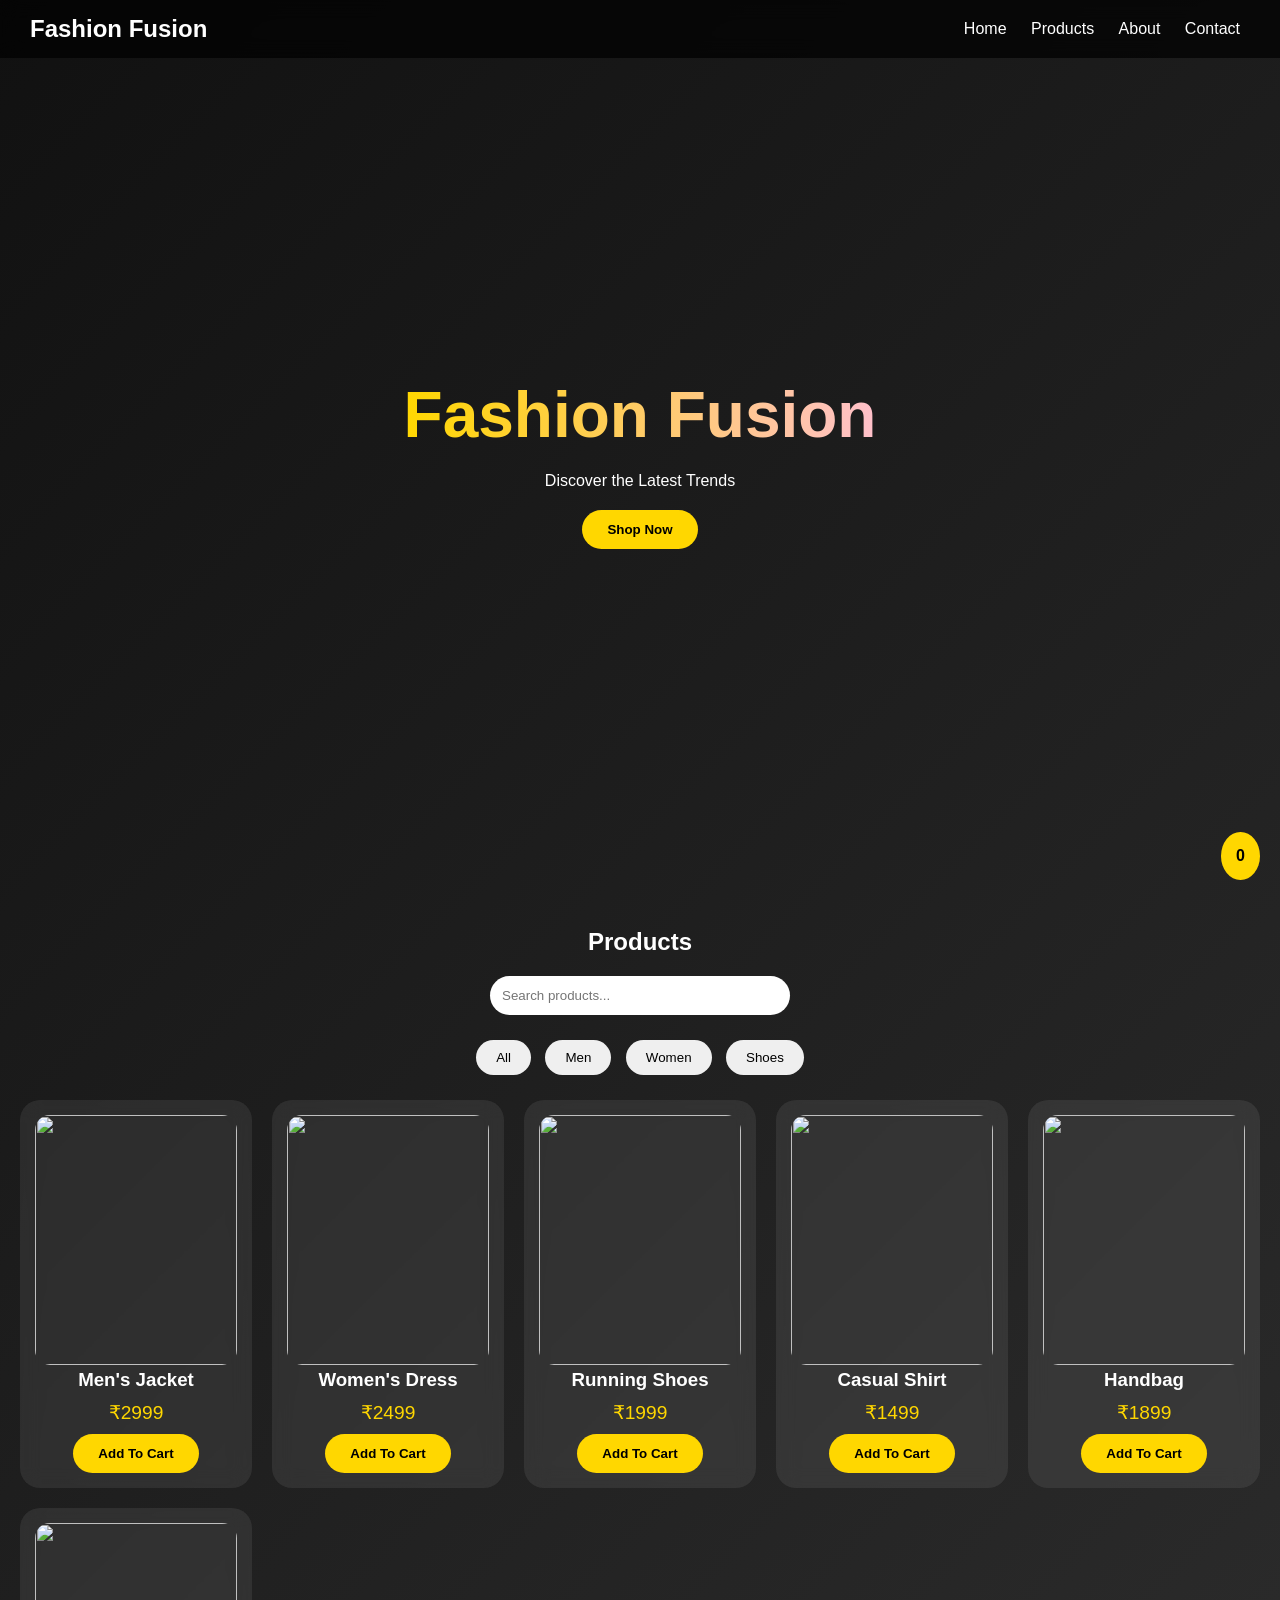
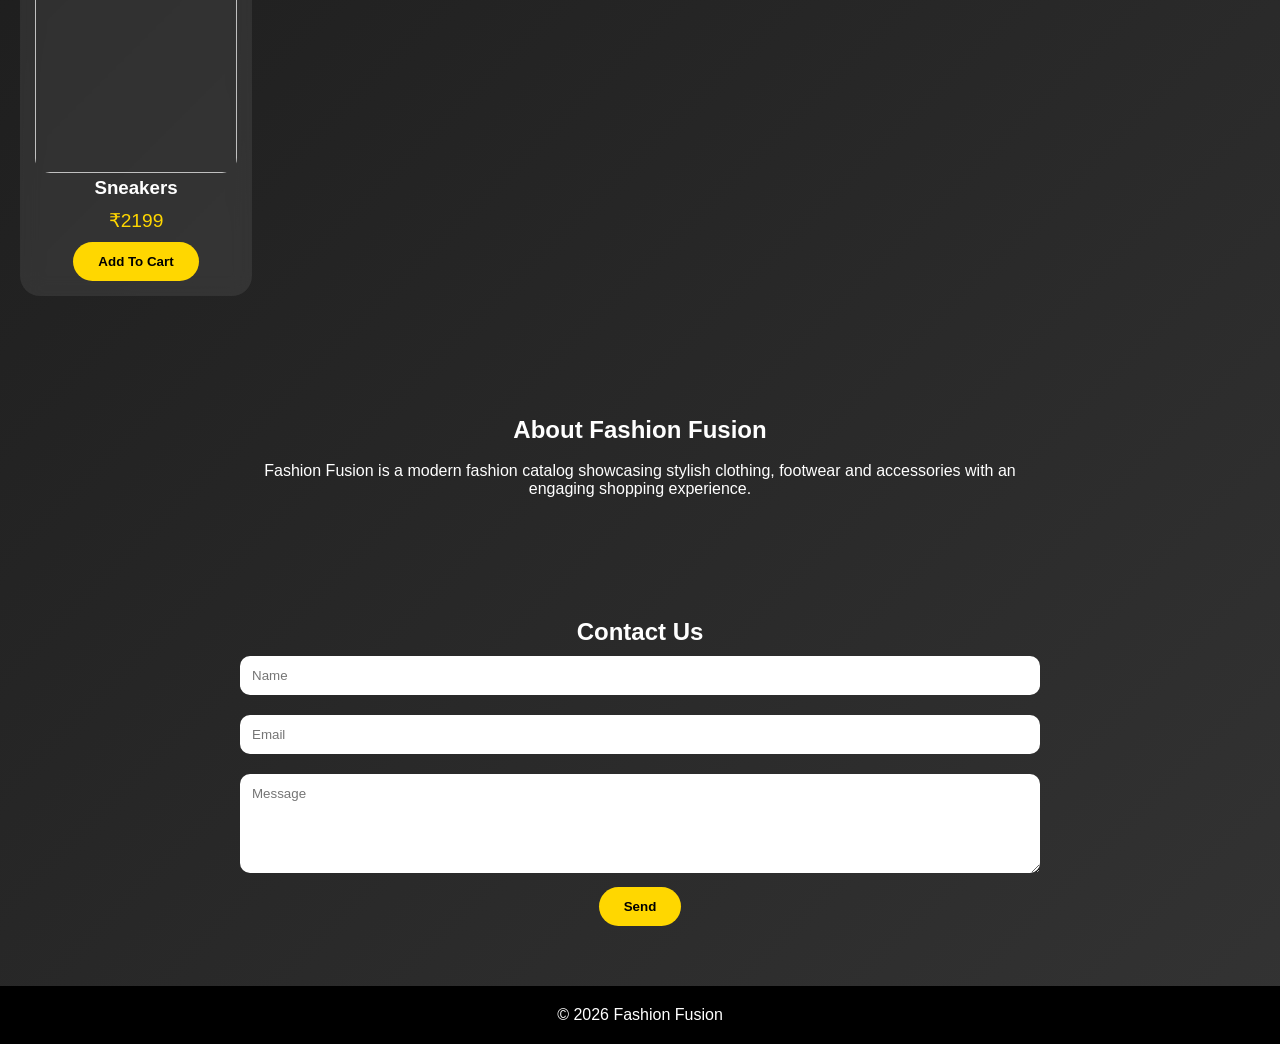
==== index (2).html @ 62791765 "Add files via upload" ====
<!DOCTYPE html>
<html lang="en">
<head>
<meta charset="UTF-8">
<meta name="viewport" content="width=device-width,initial-scale=1.0">
<title>Fashion Fusion</title>
<style>
*{margin:0;padding:0;box-sizing:border-box;font-family:Segoe UI,sans-serif}
body{
background:linear-gradient(135deg,#111,#222,#333);
color:#fff;
overflow-x:hidden;
}
nav{
position:sticky;top:0;
display:flex;justify-content:space-between;align-items:center;
padding:15px 30px;
background:rgba(0,0,0,.7);
backdrop-filter:blur(10px);
z-index:100;
}
nav a{
color:#fff;text-decoration:none;margin:0 10px;
transition:.3s;
}
nav a:hover{color:gold}
.hero{
height:90vh;
display:flex;
flex-direction:column;
justify-content:center;
align-items:center;
text-align:center;
animation:fadeIn 1s;
}
.hero h1{
font-size:4rem;
background:linear-gradient(to right,gold,pink);
-webkit-background-clip:text;
-webkit-text-fill-color:transparent;
}
.hero p{margin:20px}
.btn{
padding:12px 25px;
border:none;
border-radius:25px;
cursor:pointer;
background:gold;
font-weight:bold;
transition:.3s;
}
.btn:hover{
transform:scale(1.08);
}
section{
padding:60px 20px;
}
.search{
display:flex;
justify-content:center;
margin-bottom:20px;
}
.search input{
padding:12px;
width:300px;
border:none;
border-radius:20px;
}
.filters{
text-align:center;
margin-bottom:20px;
}
.filters button{
margin:5px;
padding:10px 20px;
border:none;
border-radius:20px;
cursor:pointer;
}
.grid{
display:grid;
grid-template-columns:repeat(auto-fit,minmax(220px,1fr));
gap:20px;
}
.card{
background:rgba(255,255,255,.08);
backdrop-filter:blur(10px);
padding:15px;
border-radius:20px;
text-align:center;
transition:.4s;
}
.card:hover{
transform:translateY(-10px) scale(1.03);
}
.card img{
width:100%;
height:250px;
object-fit:cover;
border-radius:15px;
}
.price{
color:gold;
font-size:1.2rem;
margin:10px 0;
}
.cart{
position:fixed;
right:20px;
bottom:20px;
background:gold;
color:#000;
padding:15px;
border-radius:50%;
font-weight:bold;
}
.about,.contact{
max-width:800px;
margin:auto;
text-align:center;
}
.contact input,.contact textarea{
width:100%;
padding:12px;
margin:10px 0;
border:none;
border-radius:10px;
}
footer{
text-align:center;
padding:20px;
background:#000;
}
@keyframes fadeIn{
from{opacity:0;transform:translateY(50px)}
to{opacity:1;transform:translateY(0)}
}
</style>
</head>
<body>

<nav>
<h2>Fashion Fusion</h2>
<div>
<a href="#home">Home</a>
<a href="#products">Products</a>
<a href="#about">About</a>
<a href="#contact">Contact</a>
</div>
</nav>

<section class="hero" id="home">
<h1>Fashion Fusion</h1>
<p>Discover the Latest Trends</p>
<a href="#products"><button class="btn">Shop Now</button></a>
</section>

<section id="products">
<h2 style="text-align:center;margin-bottom:20px">Products</h2>

<div class="search">
<input id="search" placeholder="Search products...">
</div>

<div class="filters">
<button onclick="filterProducts('all')">All</button>
<button onclick="filterProducts('Men')">Men</button>
<button onclick="filterProducts('Women')">Women</button>
<button onclick="filterProducts('Shoes')">Shoes</button>
</div>

<div class="grid" id="productGrid"></div>
</section>

<section id="about">
<div class="about">
<h2>About Fashion Fusion</h2>
<br>
<p>
Fashion Fusion is a modern fashion catalog showcasing stylish clothing,
footwear and accessories with an engaging shopping experience.
</p>
</div>
</section>

<section id="contact">
<div class="contact">
<h2>Contact Us</h2>
<input placeholder="Name">
<input placeholder="Email">
<textarea rows="5" placeholder="Message"></textarea>
<button class="btn">Send</button>
</div>
</section>

<div class="cart" id="cartCount">0</div>

<footer>
© 2026 Fashion Fusion
</footer>

<script>
const products=[
{
name:"Men's Jacket",
category:"Men",
price:2999,
image:"https://images.unsplash.com/photo-1521572163474-6864f9cf17ab?w=500"
},
{
name:"Women's Dress",
category:"Women",
price:2499,
image:"https://images.unsplash.com/photo-1496747611176-843222e1e57c?w=500"
},
{
name:"Running Shoes",
category:"Shoes",
price:1999,
image:"https://images.unsplash.com/photo-1542291026-7eec264c27ff?w=500"
},
{
name:"Casual Shirt",
category:"Men",
price:1499,
image:"https://images.unsplash.com/photo-1602810318383-e386cc2a3ccf?w=500"
},
{
name:"Handbag",
category:"Women",
price:1899,
image:"https://images.unsplash.com/photo-1584917865442-de89df76afd3?w=500"
},
{
name:"Sneakers",
category:"Shoes",
price:2199,
image:"https://images.unsplash.com/photo-1549298916-b41d501d3772?w=500"
}
];

let cart=0;

function displayProducts(data){
const grid=document.getElementById("productGrid");
grid.innerHTML="";

data.forEach(p=>{
grid.innerHTML+=`
<div class="card">
<img src="${p.image}" loading="lazy">
<h3>${p.name}</h3>
<div class="price">₹${p.price}</div>
<button class="btn" onclick="addCart()">Add To Cart</button>
</div>
`;
});
}

function filterProducts(cat){
if(cat==="all"){
displayProducts(products);
return;
}
displayProducts(products.filter(p=>p.category===cat));
}

function addCart(){
cart++;
document.getElementById("cartCount").innerText=cart;
}

document.getElementById("search").addEventListener("input",e=>{
const value=e.target.value.toLowerCase();
displayProducts(
products.filter(p=>
p.name.toLowerCase().includes(value)
)
);
});

displayProducts(products);
</script>

</body>
</html>
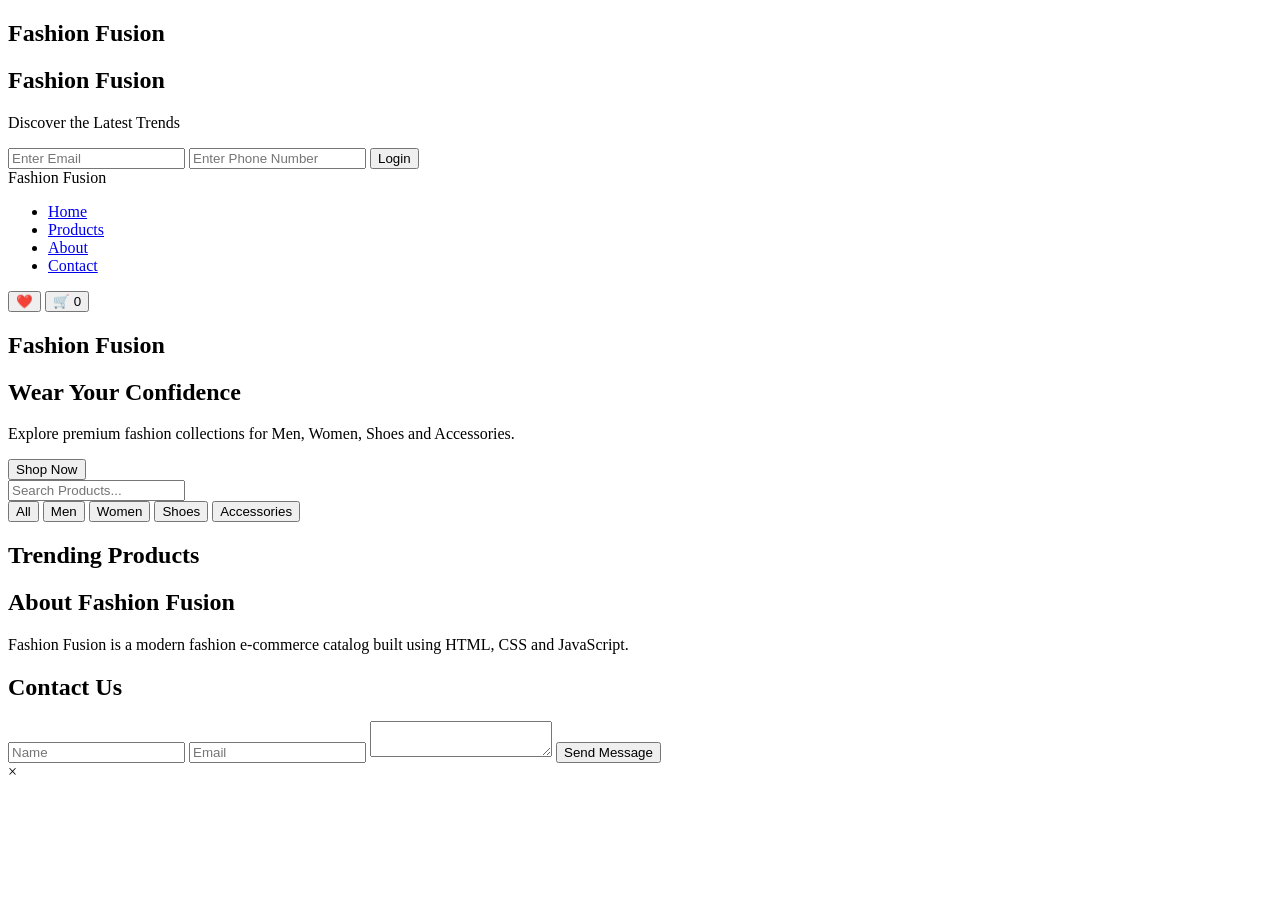
==== commit 3ac9daf9: "Update index (2).html" ====
--- a/index (2).html
+++ b/index (2).html
@@ -2,285 +2,244 @@
 <html lang="en">
 <head>
 <meta charset="UTF-8">
-<meta name="viewport" content="width=device-width,initial-scale=1.0">
+<meta name="viewport" content="width=device-width, initial-scale=1.0">
 <title>Fashion Fusion</title>
-<style>
-*{margin:0;padding:0;box-sizing:border-box;font-family:Segoe UI,sans-serif}
-body{
-background:linear-gradient(135deg,#111,#222,#333);
-color:#fff;
-overflow-x:hidden;
-}
-nav{
-position:sticky;top:0;
-display:flex;justify-content:space-between;align-items:center;
-padding:15px 30px;
-background:rgba(0,0,0,.7);
-backdrop-filter:blur(10px);
-z-index:100;
-}
-nav a{
-color:#fff;text-decoration:none;margin:0 10px;
-transition:.3s;
-}
-nav a:hover{color:gold}
-.hero{
-height:90vh;
-display:flex;
-flex-direction:column;
-justify-content:center;
-align-items:center;
-text-align:center;
-animation:fadeIn 1s;
-}
-.hero h1{
-font-size:4rem;
-background:linear-gradient(to right,gold,pink);
--webkit-background-clip:text;
--webkit-text-fill-color:transparent;
-}
-.hero p{margin:20px}
-.btn{
-padding:12px 25px;
-border:none;
-border-radius:25px;
-cursor:pointer;
-background:gold;
-font-weight:bold;
-transition:.3s;
-}
-.btn:hover{
-transform:scale(1.08);
-}
-section{
-padding:60px 20px;
-}
-.search{
-display:flex;
-justify-content:center;
-margin-bottom:20px;
-}
-.search input{
-padding:12px;
-width:300px;
-border:none;
-border-radius:20px;
-}
-.filters{
-text-align:center;
-margin-bottom:20px;
-}
-.filters button{
-margin:5px;
-padding:10px 20px;
-border:none;
-border-radius:20px;
-cursor:pointer;
-}
-.grid{
-display:grid;
-grid-template-columns:repeat(auto-fit,minmax(220px,1fr));
-gap:20px;
-}
-.card{
-background:rgba(255,255,255,.08);
-backdrop-filter:blur(10px);
-padding:15px;
-border-radius:20px;
-text-align:center;
-transition:.4s;
-}
-.card:hover{
-transform:translateY(-10px) scale(1.03);
-}
-.card img{
-width:100%;
-height:250px;
-object-fit:cover;
-border-radius:15px;
-}
-.price{
-color:gold;
-font-size:1.2rem;
-margin:10px 0;
-}
-.cart{
-position:fixed;
-right:20px;
-bottom:20px;
-background:gold;
-color:#000;
-padding:15px;
-border-radius:50%;
-font-weight:bold;
-}
-.about,.contact{
-max-width:800px;
-margin:auto;
-text-align:center;
-}
-.contact input,.contact textarea{
-width:100%;
-padding:12px;
-margin:10px 0;
-border:none;
-border-radius:10px;
-}
-footer{
-text-align:center;
-padding:20px;
-background:#000;
-}
-@keyframes fadeIn{
-from{opacity:0;transform:translateY(50px)}
-to{opacity:1;transform:translateY(0)}
-}
-</style>
+
+<link rel="stylesheet" href="css/style.css">
+
+<link rel="preconnect" href="https://fonts.googleapis.com">
+<link href="https://fonts.googleapis.com/css2?family=Poppins:wght@300;400;500;600;700&display=swap" rel="stylesheet">
 </head>
+
 <body>
 
-<nav>
-<h2>Fashion Fusion</h2>
-<div>
-<a href="#home">Home</a>
-<a href="#products">Products</a>
-<a href="#about">About</a>
-<a href="#contact">Contact</a>
+<!-- Loader -->
+<div id="loader">
+    <div class="spinner"></div>
+    <h2>Fashion Fusion</h2>
 </div>
-</nav>
-
-<section class="hero" id="home">
-<h1>Fashion Fusion</h1>
-<p>Discover the Latest Trends</p>
-<a href="#products"><button class="btn">Shop Now</button></a>
+
+<!-- Login Page -->
+<section id="loginPage">
+
+    <div class="login-card">
+
+        <h1>Fashion Fusion</h1>
+        <p>Discover the Latest Trends</p>
+
+        <input
+            type="email"
+            id="email"
+            placeholder="Enter Email">
+
+        <input
+            type="tel"
+            id="phone"
+            placeholder="Enter Phone Number">
+
+        <button id="loginBtn">
+            Login
+        </button>
+
+    </div>
+
 </section>
 
-<section id="products">
-<h2 style="text-align:center;margin-bottom:20px">Products</h2>
-
-<div class="search">
-<input id="search" placeholder="Search products...">
+<!-- Main App -->
+<div id="app" class="hidden">
+
+    <!-- Navbar -->
+    <nav>
+
+        <div class="logo">
+            Fashion Fusion
+        </div>
+
+        <ul>
+
+            <li>
+                <a href="#home">
+                    Home
+                </a>
+            </li>
+
+            <li>
+                <a href="#products">
+                    Products
+                </a>
+            </li>
+
+            <li>
+                <a href="#about">
+                    About
+                </a>
+            </li>
+
+            <li>
+                <a href="#contact">
+                    Contact
+                </a>
+            </li>
+
+        </ul>
+
+        <div class="nav-actions">
+
+            <button id="wishlistBtn">
+                ❤️
+            </button>
+
+            <button id="cartBtn">
+                🛒
+                <span id="cartCount">
+                    0
+                </span>
+            </button>
+
+        </div>
+
+    </nav>
+
+    <!-- Hero -->
+    <section id="home" class="hero">
+
+        <div class="hero-content">
+
+            <h1>
+                Fashion Fusion
+            </h1>
+
+            <h2>
+                Wear Your Confidence
+            </h2>
+
+            <p>
+                Explore premium fashion collections
+                for Men, Women, Shoes and Accessories.
+            </p>
+
+            <a href="#products">
+                <button class="shop-btn">
+                    Shop Now
+                </button>
+            </a>
+
+        </div>
+
+    </section>
+
+    <!-- Search -->
+    <section class="search-section">
+
+        <input
+            type="text"
+            id="searchInput"
+            placeholder="Search Products...">
+
+    </section>
+
+    <!-- Filters -->
+    <section class="filter-section">
+
+        <button class="filter-btn" data-category="All">
+            All
+        </button>
+
+        <button class="filter-btn" data-category="Men">
+            Men
+        </button>
+
+        <button class="filter-btn" data-category="Women">
+            Women
+        </button>
+
+        <button class="filter-btn" data-category="Shoes">
+            Shoes
+        </button>
+
+        <button class="filter-btn" data-category="Accessories">
+            Accessories
+        </button>
+
+    </section>
+
+    <!-- Products -->
+    <section id="products">
+
+        <h2 class="section-title">
+            Trending Products
+        </h2>
+
+        <div id="productGrid">
+
+        </div>
+
+    </section>
+
+    <!-- About -->
+    <section id="about">
+
+        <h2>
+            About Fashion Fusion
+        </h2>
+
+        <p>
+            Fashion Fusion is a modern fashion
+            e-commerce catalog built using
+            HTML, CSS and JavaScript.
+        </p>
+
+    </section>
+
+    <!-- Contact -->
+    <section id="contact">
+
+        <h2>
+            Contact Us
+        </h2>
+
+        <input
+            type="text"
+            placeholder="Name">
+
+        <input
+            type="email"
+            placeholder="Email">
+
+        <textarea
+            placeholder="Message">
+        </textarea>
+
+        <button>
+            Send Message
+        </button>
+
+    </section>
+
+    <!-- Product Modal -->
+    <div id="productModal" class="modal hidden">
+
+        <div class="modal-content">
+
+            <span id="closeModal">
+                ×
+            </span>
+
+            <div id="modalBody">
+
+            </div>
+
+        </div>
+
+    </div>
+
 </div>
 
-<div class="filters">
-<button onclick="filterProducts('all')">All</button>
-<button onclick="filterProducts('Men')">Men</button>
-<button onclick="filterProducts('Women')">Women</button>
-<button onclick="filterProducts('Shoes')">Shoes</button>
-</div>
-
-<div class="grid" id="productGrid"></div>
-</section>
-
-<section id="about">
-<div class="about">
-<h2>About Fashion Fusion</h2>
-<br>
-<p>
-Fashion Fusion is a modern fashion catalog showcasing stylish clothing,
-footwear and accessories with an engaging shopping experience.
-</p>
-</div>
-</section>
-
-<section id="contact">
-<div class="contact">
-<h2>Contact Us</h2>
-<input placeholder="Name">
-<input placeholder="Email">
-<textarea rows="5" placeholder="Message"></textarea>
-<button class="btn">Send</button>
-</div>
-</section>
-
-<div class="cart" id="cartCount">0</div>
-
-<footer>
-© 2026 Fashion Fusion
-</footer>
-
-<script>
-const products=[
-{
-name:"Men's Jacket",
-category:"Men",
-price:2999,
-image:"https://images.unsplash.com/photo-1521572163474-6864f9cf17ab?w=500"
-},
-{
-name:"Women's Dress",
-category:"Women",
-price:2499,
-image:"https://images.unsplash.com/photo-1496747611176-843222e1e57c?w=500"
-},
-{
-name:"Running Shoes",
-category:"Shoes",
-price:1999,
-image:"https://images.unsplash.com/photo-1542291026-7eec264c27ff?w=500"
-},
-{
-name:"Casual Shirt",
-category:"Men",
-price:1499,
-image:"https://images.unsplash.com/photo-1602810318383-e386cc2a3ccf?w=500"
-},
-{
-name:"Handbag",
-category:"Women",
-price:1899,
-image:"https://images.unsplash.com/photo-1584917865442-de89df76afd3?w=500"
-},
-{
-name:"Sneakers",
-category:"Shoes",
-price:2199,
-image:"https://images.unsplash.com/photo-1549298916-b41d501d3772?w=500"
-}
-];
-
-let cart=0;
-
-function displayProducts(data){
-const grid=document.getElementById("productGrid");
-grid.innerHTML="";
-
-data.forEach(p=>{
-grid.innerHTML+=`
-<div class="card">
-<img src="${p.image}" loading="lazy">
-<h3>${p.name}</h3>
-<div class="price">₹${p.price}</div>
-<button class="btn" onclick="addCart()">Add To Cart</button>
-</div>
-`;
-});
-}
-
-function filterProducts(cat){
-if(cat==="all"){
-displayProducts(products);
-return;
-}
-displayProducts(products.filter(p=>p.category===cat));
-}
-
-function addCart(){
-cart++;
-document.getElementById("cartCount").innerText=cart;
-}
-
-document.getElementById("search").addEventListener("input",e=>{
-const value=e.target.value.toLowerCase();
-displayProducts(
-products.filter(p=>
-p.name.toLowerCase().includes(value)
-)
-);
-});
-
-displayProducts(products);
-</script>
+<script src="js/products.js"></script>
+<script src="js/cart.js"></script>
+<script src="js/wishlist.js"></script>
+<script src="js/auth.js"></script>
+<script src="js/app.js"></script>
 
 </body>
 </html>
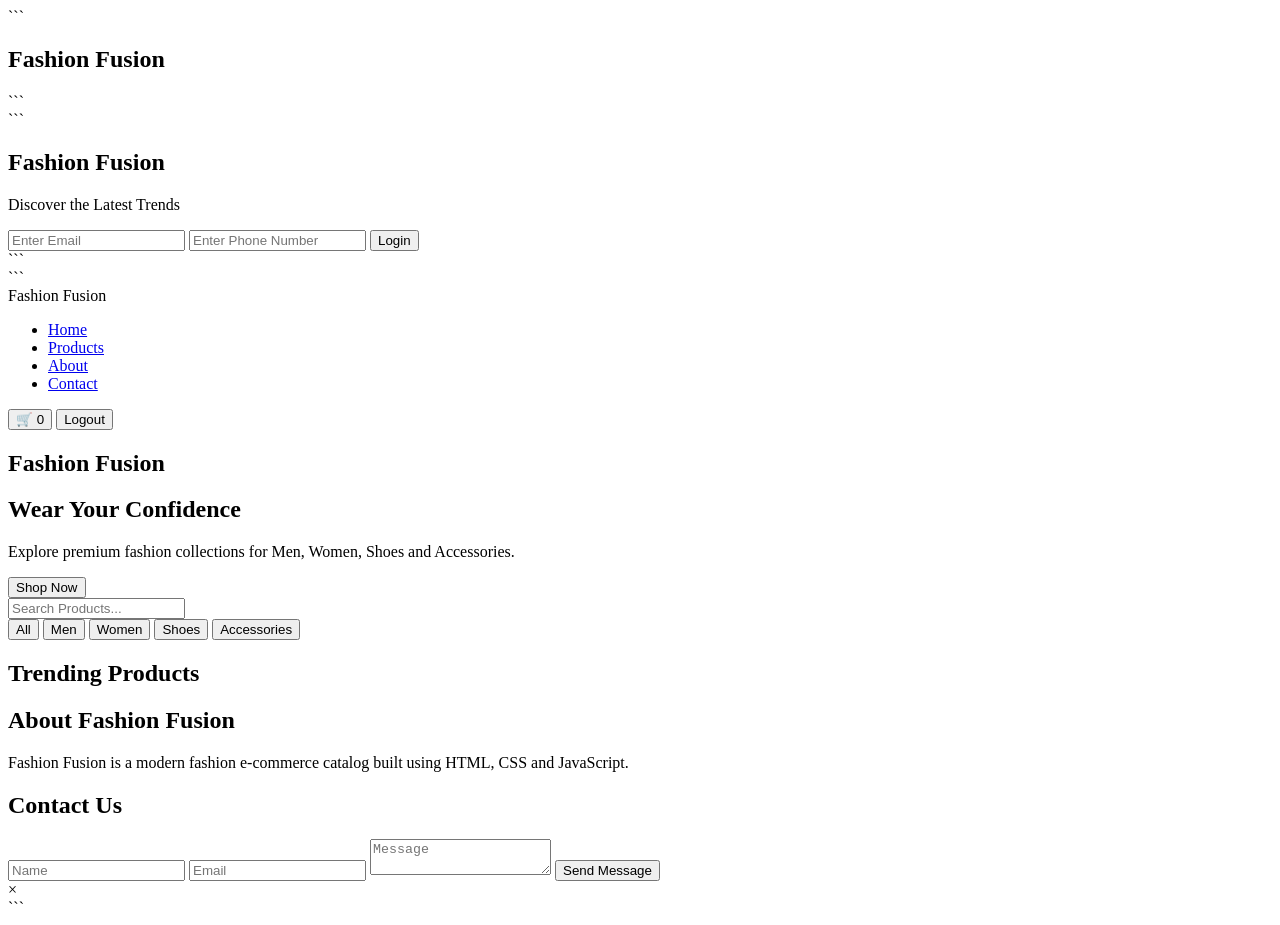
==== commit 95ec66e6: "Refactor HTML comments for consistency and clarity" ====
--- a/index (2).html
+++ b/index (2).html
@@ -1,244 +1,320 @@
 <!DOCTYPE html>
+
 <html lang="en">
 <head>
 <meta charset="UTF-8">
 <meta name="viewport" content="width=device-width, initial-scale=1.0">
+
 <title>Fashion Fusion</title>
 
 <link rel="stylesheet" href="css/style.css">
 
 <link rel="preconnect" href="https://fonts.googleapis.com">
+
 <link href="https://fonts.googleapis.com/css2?family=Poppins:wght@300;400;500;600;700&display=swap" rel="stylesheet">
+
 </head>
 
 <body>
 
-<!-- Loader -->
+<!-- LOADER -->
+
 <div id="loader">
-    <div class="spinner"></div>
-    <h2>Fashion Fusion</h2>
+
+```
+<div class="spinner"></div>
+
+<h2>Fashion Fusion</h2>
+```
+
 </div>
 
-<!-- Login Page -->
+<!-- LOGIN PAGE -->
+
 <section id="loginPage">
 
-    <div class="login-card">
-
-        <h1>Fashion Fusion</h1>
-        <p>Discover the Latest Trends</p>
-
-        <input
-            type="email"
-            id="email"
-            placeholder="Enter Email">
-
-        <input
-            type="tel"
-            id="phone"
-            placeholder="Enter Phone Number">
-
-        <button id="loginBtn">
-            Login
+```
+<div class="login-card">
+
+    <h1>Fashion Fusion</h1>
+
+    <p>Discover the Latest Trends</p>
+
+    <input
+    type="email"
+    id="email"
+    placeholder="Enter Email">
+
+    <input
+    type="tel"
+    id="phone"
+    placeholder="Enter Phone Number">
+
+    <button id="loginBtn">
+        Login
+    </button>
+
+</div>
+```
+
+</section>
+
+<!-- MAIN APP -->
+
+<div id="app" class="hidden">
+
+```
+<!-- NAVBAR -->
+
+<nav>
+
+    <div class="logo">
+        Fashion Fusion
+    </div>
+
+    <ul>
+
+        <li>
+            <a href="#home">
+                Home
+            </a>
+        </li>
+
+        <li>
+            <a href="#products">
+                Products
+            </a>
+        </li>
+
+        <li>
+            <a href="#about">
+                About
+            </a>
+        </li>
+
+        <li>
+            <a href="#contact">
+                Contact
+            </a>
+        </li>
+
+    </ul>
+
+    <div class="nav-actions">
+
+        <button id="cartBtn">
+
+            🛒
+
+            <span id="cartCount">
+                0
+            </span>
+
         </button>
 
-    </div>
-
-</section>
-
-<!-- Main App -->
-<div id="app" class="hidden">
-
-    <!-- Navbar -->
-    <nav>
-
-        <div class="logo">
+        <button onclick="logout()">
+
+            Logout
+
+        </button>
+
+    </div>
+
+</nav>
+
+<!-- HOME -->
+
+<section id="home" class="hero">
+
+    <div class="hero-content">
+
+        <h1>
             Fashion Fusion
+        </h1>
+
+        <h2>
+            Wear Your Confidence
+        </h2>
+
+        <p>
+
+            Explore premium fashion collections
+            for Men, Women, Shoes and Accessories.
+
+        </p>
+
+        <a href="#products">
+
+            <button class="shop-btn">
+
+                Shop Now
+
+            </button>
+
+        </a>
+
+    </div>
+
+</section>
+
+<!-- SEARCH -->
+
+<section class="search-section">
+
+    <input
+    type="text"
+    id="searchInput"
+    placeholder="Search Products...">
+
+</section>
+
+<!-- FILTER -->
+
+<section class="filter-section">
+
+    <button
+    class="filter-btn"
+    data-category="All">
+
+        All
+
+    </button>
+
+    <button
+    class="filter-btn"
+    data-category="Men">
+
+        Men
+
+    </button>
+
+    <button
+    class="filter-btn"
+    data-category="Women">
+
+        Women
+
+    </button>
+
+    <button
+    class="filter-btn"
+    data-category="Shoes">
+
+        Shoes
+
+    </button>
+
+    <button
+    class="filter-btn"
+    data-category="Accessories">
+
+        Accessories
+
+    </button>
+
+</section>
+
+<!-- PRODUCTS -->
+
+<section id="products">
+
+    <h2 class="section-title">
+
+        Trending Products
+
+    </h2>
+
+    <div id="productGrid">
+
+    </div>
+
+</section>
+
+<!-- ABOUT -->
+
+<section id="about">
+
+    <h2>
+
+        About Fashion Fusion
+
+    </h2>
+
+    <p>
+
+        Fashion Fusion is a modern
+        fashion e-commerce catalog
+        built using HTML, CSS and
+        JavaScript.
+
+    </p>
+
+</section>
+
+<!-- CONTACT -->
+
+<section id="contact">
+
+    <h2>
+
+        Contact Us
+
+    </h2>
+
+    <input
+    type="text"
+    placeholder="Name">
+
+    <input
+    type="email"
+    placeholder="Email">
+
+    <textarea
+    placeholder="Message"></textarea>
+
+    <button>
+
+        Send Message
+
+    </button>
+
+</section>
+
+<!-- PRODUCT MODAL -->
+
+<div
+id="productModal"
+class="modal hidden">
+
+    <div class="modal-content">
+
+        <span id="closeModal">
+
+            ×
+
+        </span>
+
+        <div id="modalBody">
+
         </div>
 
-        <ul>
-
-            <li>
-                <a href="#home">
-                    Home
-                </a>
-            </li>
-
-            <li>
-                <a href="#products">
-                    Products
-                </a>
-            </li>
-
-            <li>
-                <a href="#about">
-                    About
-                </a>
-            </li>
-
-            <li>
-                <a href="#contact">
-                    Contact
-                </a>
-            </li>
-
-        </ul>
-
-        <div class="nav-actions">
-
-            <button id="wishlistBtn">
-                ❤️
-            </button>
-
-            <button id="cartBtn">
-                🛒
-                <span id="cartCount">
-                    0
-                </span>
-            </button>
-
-        </div>
-
-    </nav>
-
-    <!-- Hero -->
-    <section id="home" class="hero">
-
-        <div class="hero-content">
-
-            <h1>
-                Fashion Fusion
-            </h1>
-
-            <h2>
-                Wear Your Confidence
-            </h2>
-
-            <p>
-                Explore premium fashion collections
-                for Men, Women, Shoes and Accessories.
-            </p>
-
-            <a href="#products">
-                <button class="shop-btn">
-                    Shop Now
-                </button>
-            </a>
-
-        </div>
-
-    </section>
-
-    <!-- Search -->
-    <section class="search-section">
-
-        <input
-            type="text"
-            id="searchInput"
-            placeholder="Search Products...">
-
-    </section>
-
-    <!-- Filters -->
-    <section class="filter-section">
-
-        <button class="filter-btn" data-category="All">
-            All
-        </button>
-
-        <button class="filter-btn" data-category="Men">
-            Men
-        </button>
-
-        <button class="filter-btn" data-category="Women">
-            Women
-        </button>
-
-        <button class="filter-btn" data-category="Shoes">
-            Shoes
-        </button>
-
-        <button class="filter-btn" data-category="Accessories">
-            Accessories
-        </button>
-
-    </section>
-
-    <!-- Products -->
-    <section id="products">
-
-        <h2 class="section-title">
-            Trending Products
-        </h2>
-
-        <div id="productGrid">
-
-        </div>
-
-    </section>
-
-    <!-- About -->
-    <section id="about">
-
-        <h2>
-            About Fashion Fusion
-        </h2>
-
-        <p>
-            Fashion Fusion is a modern fashion
-            e-commerce catalog built using
-            HTML, CSS and JavaScript.
-        </p>
-
-    </section>
-
-    <!-- Contact -->
-    <section id="contact">
-
-        <h2>
-            Contact Us
-        </h2>
-
-        <input
-            type="text"
-            placeholder="Name">
-
-        <input
-            type="email"
-            placeholder="Email">
-
-        <textarea
-            placeholder="Message">
-        </textarea>
-
-        <button>
-            Send Message
-        </button>
-
-    </section>
-
-    <!-- Product Modal -->
-    <div id="productModal" class="modal hidden">
-
-        <div class="modal-content">
-
-            <span id="closeModal">
-                ×
-            </span>
-
-            <div id="modalBody">
-
-            </div>
-
-        </div>
-
     </div>
 
 </div>
+```
+
+</div>
+
+<!-- JAVASCRIPT FILES -->
 
 <script src="js/products.js"></script>
+
 <script src="js/cart.js"></script>
-<script src="js/wishlist.js"></script>
+
 <script src="js/auth.js"></script>
+
+<script src="js/router.js"></script>
+
 <script src="js/app.js"></script>
 
 </body>
